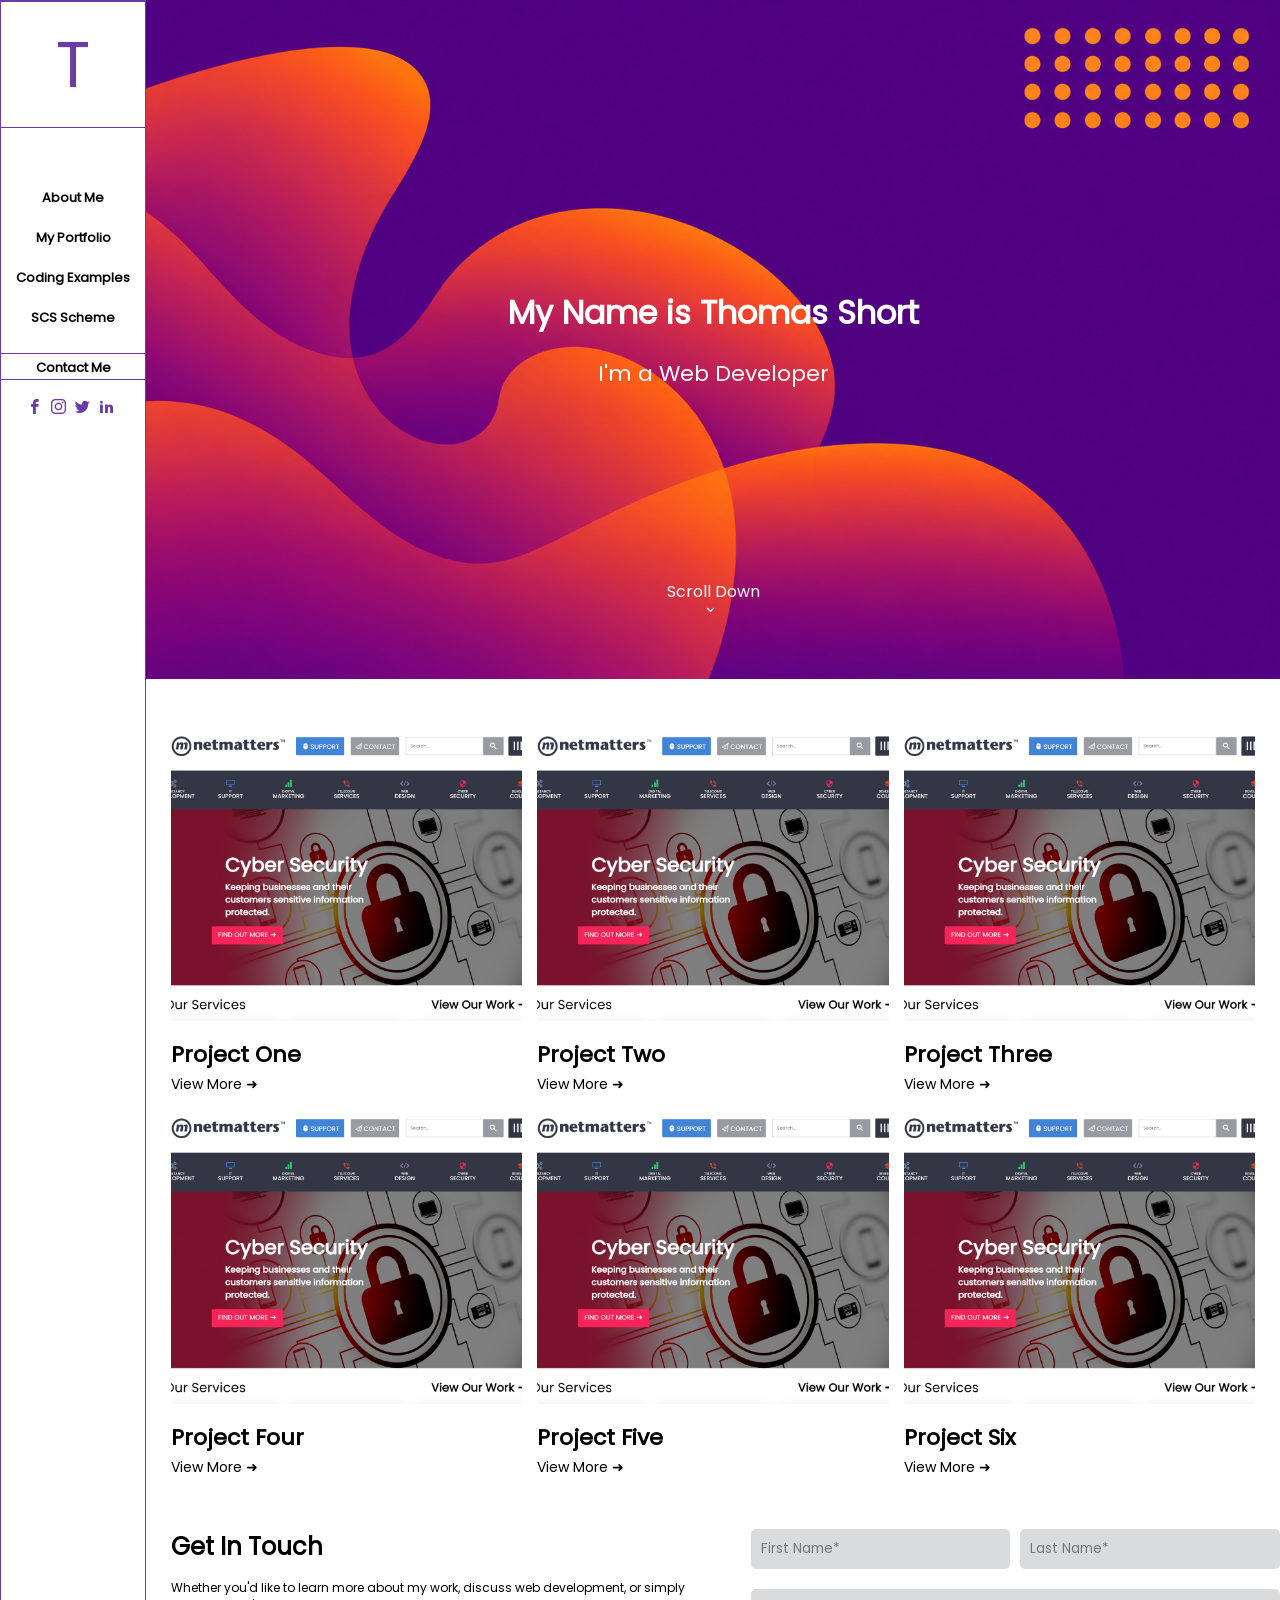
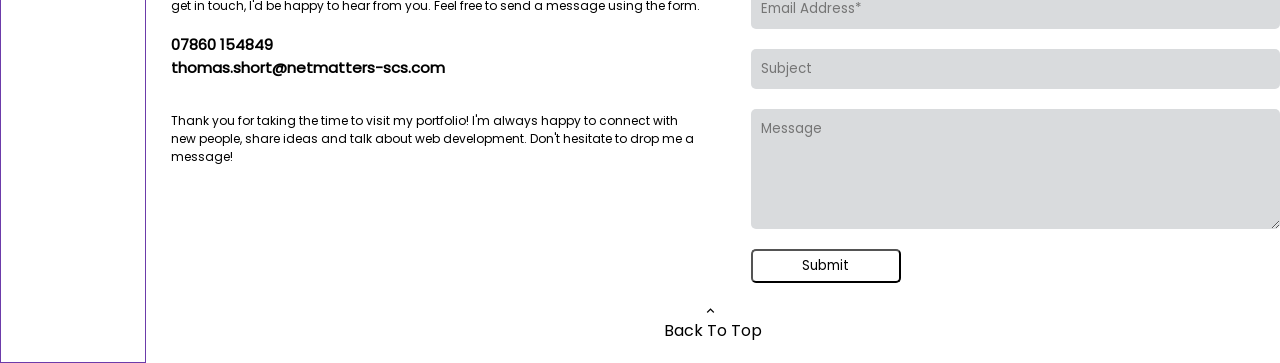
==== index.html @ 582653ce "Netmatters Portfolio Project (Finished) Final Result of my Portfolio Project" ====
<!DOCTYPE html>

<html>
    <head>
        <link rel="stylesheet" href="main.css"> <!-- SCROLL DOWN DOES NOT WORK ON OTHER PAGES ON ABT AND EXMPLEz-->
        <title>Personal Portfolio</title>
    </head>

    <body>

        <header id="top">
            <div class="container">

                <img id="hero-img" src="images/orange-purple-bckgrnd.png" alt="Orange and Purple Background Pattern">

                <div class="main-title-header">
                    <h1 id="title-h1" class="main-title">My Name is Thomas Short</h1>
                    <h3 id="title-h3" class="main-title">I'm a Web Developer</h3>
                </div>

                <div>
                    <a id="down-prompt" class="scroll-prompt" href="#portfolio">Scroll Down</a>
                </div>
            </div>
        </header>
        
        <!-- Sidebar Navigation Menu -->
        <div class="sidebar-nav">
            
            <a id="initials" href="index.html">T</a> <!-- Link to Home Page -->

            <!-- Main Navigation in Sidebar -->
            <div class="main-nav">
                <a class="nav-link" href="about.html">About Me</a>
                <a class="nav-link" href="#portfolio">My Portfolio</a>
                <a class="nav-link" href="examples.html">Coding Examples</a>
                <a class="nav-link" href="scheme.html">SCS Scheme</a>
            </div>

            <!-- Contact Section -->
            <div class="contact">
                <div class="contact-nav">
                    <a href="index.html#form">Contact Me</a>
                </div>

                <!-- Social Media Links -->
                <div class="socials">
                    <a id="icon-fb" class="social-link" href="#"></a>
                    <a id="icon-ig" class="social-link" href="#"></a>
                    <a id="icon-tw" class="social-link" href="#"></a>
                    <a id="icon-in" class="social-link" href="#"></a>
                </div>
            </div>
        </div>

        <!-- Main Content Area -->
        <div id="portfolio" class="main-content">

            <!-- Project Segments -->  <!-- Change Other Projects Images to Different ones once I Finish Other Projects (Temporarily Same Image) -->
            <div class="project1">

                <a class="projects" href="#">
                    <img class="project-image" src="images/project1-screenshot.png" alt="A Small Image Displaying A Website Layout">
                </a>

                <p class="project-title">Project One</p>
                <a class="project-view-link" href="#">View More &#10140;</a>
            </div>
            
            <div class="project2">

                <a class="projects" href="#">
                    <img class="project-image" src="images/project1-screenshot.png" alt="A Small Image Displaying A Website Layout">
                </a>

                <p class="project-title">Project Two</p>
                <a class="project-view-link" href="#">View More &#10140;</a>
            </div>

            <div class="project3">

                <a class="projects" href="#">
                    <img class="project-image" src="images/project1-screenshot.png" alt="A Small Image Displaying A Website Layout">
                </a>

                <p class="project-title">Project Three</p>
                <a class="project-view-link" href="#">View More &#10140;</a>
            </div>

            <div class="project4">

                <a class="projects" href="#">
                    <img class="project-image" src="images/project1-screenshot.png" alt="A Small Image Displaying A Website Layout">
                </a>

                <p class="project-title">Project Four</p>
                <a class="project-view-link" href="#">View More &#10140;</a>
            </div>

            <div class="project5">

                <a class="projects" href="#">
                    <img class="project-image" src="images/project1-screenshot.png" alt="A Small Image Displaying A Website Layout">
                </a>

                <p class="project-title">Project Five</p>
                <a class="project-view-link" href="#">View More &#10140;</a>
            </div>

            <div class="project6">

                <a class="projects" href="#">
                    <img class="project-image" src="images/project1-screenshot.png" alt="A Small Image Displaying A Website Layout">
                </a>

                <p class="project-title">Project Six</p>
                <a class="project-view-link" href="#">View More &#10140;</a>
            </div>
        </div>

        <!-- Contact Form and Information -->
        <form id="form" class="contact-form">

            <div class="contactF-left info">
                <h2>Get In Touch</h2>
                <p>Whether you'd like to learn more about my work, discuss web development, or simply get in touch, I'd be happy to hear from you. Feel free to send a message using the form.</p>
                <br>
                <h3 id="phone-number">07860 154849</h3>
                <h4>thomas.short@netmatters-scs.com</h4>
                <br>
                <p>Thank you for taking the time to visit my portfolio! I'm always happy to connect with new people, share ideas and talk about web development. Don't hesitate to drop me a message!</p>
            </div>
            
            <div class="contactF-right form">

                <div class="input-form">
                    <input id="first-name" class="form-input" type="text" placeholder="First Name*" required>

                    <input id="last-name" class="form-input" type="text" placeholder="Last Name*" required>

                    <input id="email" class="form-input" type="email" placeholder="Email Address*" required>

                    <input id="subject" class="form-input" type="text" placeholder="Subject">

                    <textarea id="message" class="form-input" placeholder="Message"></textarea>

                    <button id="submit-btn" type="submit">Submit</button>
                </div>
            </div>
        </form>
        <footer class="back-div">
            <a id="back-prompt" class="scroll-prompt-back" href="#top">Back To Top</a>
        </footer>
    </body>
</html>
---- main.css ----
header {
  grid-area: header;
}

.container {
  position: relative;
  width: 100%;
}

#hero-img {
  width: 100%;
  display: block;
}

.main-title-header {
  position: absolute;
  top: 50%;
  left: 50%;
  transform: translate(-50%, -50%);
  width: 100%;
  text-align: center;
  z-index: 2;
}

.main-title {
  font-weight: 600;
  font-size: 32px;
  color: #fff;
}

#title-h3 {
  font-weight: normal;
  font-size: 22px;
  padding-top: 20px;
}

.scroll-prompt {
  position: absolute;
  bottom: 75px;
  left: 50%;
  transform: translateX(-50%);
  text-align: center;
  color: #fff;
  z-index: 2;
}

#down-prompt::before {
  font-family: "icomoon";
  font-size: 15px;
  padding-right: 5px;
  content: "\e901";
  display: block;
  text-align: center;
  margin-bottom: -38px;
}

.sidebar-nav {
  display: inline-block;
  position: sticky;
  border: 1px solid #6c3baa;
  text-align: center;
  grid-area: sidebar;
  padding: 15px;
  max-width: -moz-fit-content;
  max-width: fit-content;
}

.main-nav {
  display: grid;
  grid-template-columns: 1fr;
  font-size: 13px;
}

.nav-link {
  padding: 10px 0;
  font-weight: 600;
  white-space: nowrap;
  color: #000;
}
.nav-link:hover {
  -webkit-text-decoration: underline #6c3baa;
          text-decoration: underline #6c3baa;
  text-underline-offset: 8px;
}

#initials {
  display: block;
  margin: -15px -15px 50px -15px;
  padding: 15px;
  font-size: 64px;
  border-block: 1px solid #6c3baa;
  color: #6c3baa;
}

.contact {
  margin-top: 15px;
}

.contact-nav {
  border-block: 1px solid #6c3baa;
  font-weight: 900;
  margin: 15px -15px;
}
.contact-nav a {
  color: #000;
  font-size: 13px;
}

.contact-form {
  grid-area: form;
  display: flex;
  flex-direction: row;
  align-items: flex-start;
  gap: 25px;
}
.contact-form h2 {
  font-size: 24px;
  margin-bottom: 15px;
}
.contact-form h4 {
  font-size: 15px;
  margin-bottom: 15px;
}
.contact-form #phone-number {
  font-size: 15px;
}

.contactF-left {
  display: flex;
  flex-direction: column;
  flex: 1;
  margin: 0 25px;
  font-size: 12px;
}

.contactF-right {
  flex: 1;
  min-width: 0;
}

.input-form {
  display: grid;
  width: 100%;
  max-width: 600px;
  min-width: 0;
  box-sizing: border-box;
  grid-template-columns: repeat(2, minmax(0, 1fr));
  grid-template-areas: "first last" "email email" "subject subject" "message message";
  gap: 10px;
}

.form-input {
  background-color: #d9dbdd;
  margin-bottom: 10px;
  padding: 10px;
  border-radius: 5px;
  border: none;
}

#first-name {
  grid-area: first;
}

#last-name {
  grid-area: last;
}

#email {
  grid-area: email;
}

#subject {
  grid-area: subject;
}

#message {
  grid-area: message;
  text-align: left;
  min-height: 100px;
}

#submit-btn {
  background-color: #fff;
  color: #000;
  padding: 5px;
  width: 150px;
  border-radius: 5px;
  cursor: pointer;
}

@font-face {
  font-family: "Poppins";
  font-style: normal;
  font-weight: 400;
  font-display: swap;
  src: url(fonts/Poppins/poppins-v15-latin-regular.woff2) format("woff2");
}
@font-face {
  font-family: "icomoon";
  font-style: normal;
  font-weight: 400;
  font-display: swap;
  src: url(../fonts/Icomoon/icomoon.ttf) format("truetype"), url(../fonts/Icomoon/icomoon.woff) format("woff");
}
* {
  font-family: "Poppins";
  margin: 0;
}

html {
  scroll-behavior: smooth;
}

body {
  display: grid;
  min-height: 100vh;
  grid-template-columns: 1fr;
  grid-template-rows: auto 1fr auto;
  grid-template-areas: "sidebar header" "sidebar main" "sidebar form" "sidebar footer";
}

.main-content {
  grid-area: main;
  display: grid;
  gap: 15px;
  grid-template-columns: repeat(3, 2fr);
  margin: 50px 25px;
}

.project-image {
  border-radius: 3px;
  width: 100%;
  aspect-ratio: 1.2/1;
  -o-object-fit: cover;
     object-fit: cover;
  position: relative;
  transition: filter 0.2s ease;
}
.project-image:hover {
  filter: brightness(0.75);
}
.project-image:active {
  filter: brightness(0.75);
}

.project-title {
  font-weight: 600;
  font-size: 22px;
  padding-top: 10px;
}

.project-view-link {
  font-size: 14px;
  padding-top: 5px;
  color: #000;
}

#title-h3 {
  font-weight: normal;
  font-size: 22px;
  padding-top: 20px;
}

a {
  text-decoration: none;
  color: #6c3baa;
}

#icon-fb::before {
  font-family: "icomoon";
  font-size: 15px;
  padding-right: 5px;
  content: "\ea90";
}

#icon-ig::before {
  font-family: "icomoon";
  font-size: 15px;
  padding-right: 5px;
  content: "\ea92";
}

#icon-tw::before {
  font-family: "icomoon";
  font-size: 15px;
  padding-right: 5px;
  content: "\ea96";
}

#icon-in::before {
  font-family: "icomoon";
  font-size: 15px;
  padding-right: 5px;
  content: "\eaca";
}

.back-div {
  display: flex;
  justify-content: center;
  align-items: center;
  width: 100%;
  padding: 20px 0;
}

.scroll-prompt-back {
  position: static;
  right: auto;
  transform: none;
  text-align: center;
  text-decoration: none;
  color: #000;
}

#back-prompt::before {
  font-family: "icomoon";
  font-size: 15px;
  padding-right: 5px;
  content: "\e900";
  display: block;
  text-align: center;
}/*# sourceMappingURL=main.css.map */
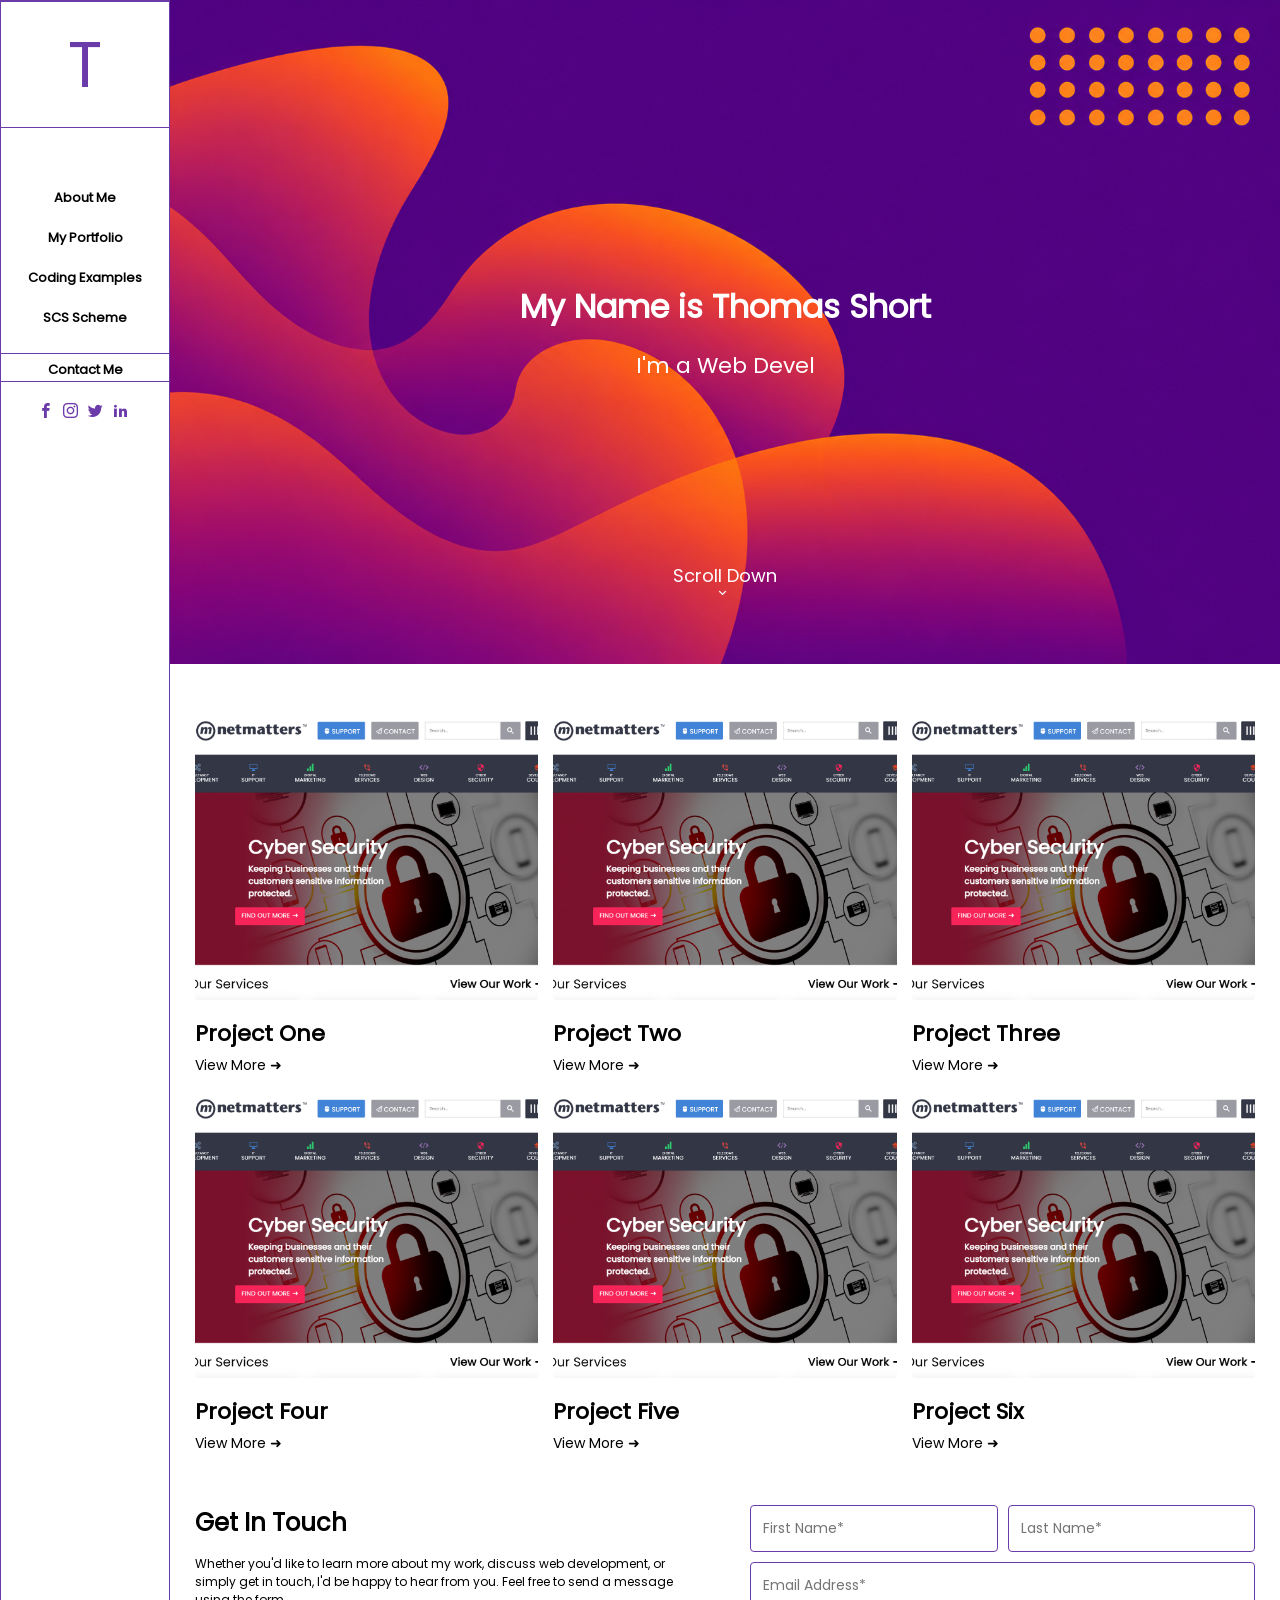
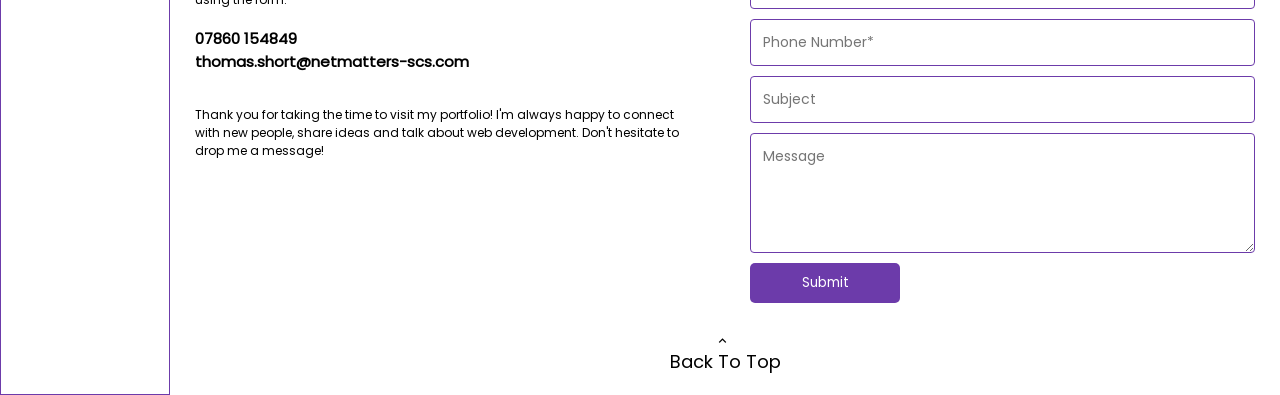
==== commit 9c798442: "Portfolio Updated with JavaScript Added the JavaScript according to the task and fixed other stuff." ====
--- a/index.html
+++ b/index.html
@@ -2,7 +2,8 @@
 
 <html>
     <head>
-        <link rel="stylesheet" href="main.css"> <!-- SCROLL DOWN DOES NOT WORK ON OTHER PAGES ON ABT AND EXMPLEz-->
+        <meta name="viewport" content="width=device-width, initial-scale=1.0">
+        <link rel="stylesheet" href="main.css">
         <title>Personal Portfolio</title>
     </head>
 
@@ -15,7 +16,7 @@
 
                 <div class="main-title-header">
                     <h1 id="title-h1" class="main-title">My Name is Thomas Short</h1>
-                    <h3 id="title-h3" class="main-title">I'm a Web Developer</h3>
+                    <h3 id="title-h3" class="main-title"></h3>
                 </div>
 
                 <div>
@@ -23,11 +24,14 @@
                 </div>
             </div>
         </header>
+
+        <!-- Mobile Menu Button -->
+        <button id="menu-toggle" class="menu-toggle" aria-label="Open navigation menu" aria-expanded="false">&#9776;</button>
         
         <!-- Sidebar Navigation Menu -->
-        <div class="sidebar-nav">
+        <div id="sidebar-nav" class="sidebar-nav">
             
-            <a id="initials" href="index.html">T</a> <!-- Link to Home Page -->
+            <a id="initials" href="index.html">T</a>
 
             <!-- Main Navigation in Sidebar -->
             <div class="main-nav">
@@ -119,7 +123,10 @@
         </div>
 
         <!-- Contact Form and Information -->
-        <form id="form" class="contact-form">
+        <form id="form" class="contact-form" action="https://formsubmit.co/thomas.short@netmatters-scs.com" method="POST" novalidate>
+
+            <input type="hidden" name="_subject" value="New Portfolio Contact Form Submission">
+            <input type="hidden" name="_captcha" value="true">
 
             <div class="contactF-left info">
                 <h2>Get In Touch</h2>
@@ -134,22 +141,28 @@
             <div class="contactF-right form">
 
                 <div class="input-form">
-                    <input id="first-name" class="form-input" type="text" placeholder="First Name*" required>
+                    <input id="first-name" class="form-input" name="first_name" type="text" placeholder="First Name*" required>
 
-                    <input id="last-name" class="form-input" type="text" placeholder="Last Name*" required>
+                    <input id="last-name" class="form-input" name="last_name" type="text" placeholder="Last Name*" required>
 
-                    <input id="email" class="form-input" type="email" placeholder="Email Address*" required>
+                    <input id="email" class="form-input" name="email" type="email" placeholder="Email Address*" required>
 
-                    <input id="subject" class="form-input" type="text" placeholder="Subject">
+                    <input id="phone" class="form-input" name="phone" type="tel" placeholder="Phone Number*" required>
 
-                    <textarea id="message" class="form-input" placeholder="Message"></textarea>
+                    <input id="subject" class="form-input" name="subject" type="text" placeholder="Subject">
+
+                    <textarea id="message" class="form-input" name="message" placeholder="Message"></textarea>
 
                     <button id="submit-btn" type="submit">Submit</button>
+
+                    <p id="form-feedback" role="status" aria-live="polite"></p>
                 </div>
             </div>
         </form>
         <footer class="back-div">
             <a id="back-prompt" class="scroll-prompt-back" href="#top">Back To Top</a>
         </footer>
+
+        <script src="script.js"></script>
     </body>
 </html>
--- a/main.css
+++ b/main.css
@@ -54,6 +54,44 @@
   margin-bottom: -38px;
 }
 
+@media screen and (max-width: 768px) {
+  .container {
+    position: relative;
+    width: 100%;
+  }
+  #hero-img {
+    width: 100%;
+    height: 350px;
+    -o-object-fit: cover;
+       object-fit: cover;
+    -o-object-position: center;
+       object-position: center;
+    display: block;
+  }
+  .main-title-header {
+    top: 48%;
+    left: 50%;
+    transform: translate(-50%, -50%);
+    width: calc(100% - 30px);
+    text-align: center;
+  }
+  .main-title {
+    font-size: clamp(24px, 7vw, 28px);
+    line-height: 1.2;
+    margin: 0;
+  }
+  #title-h3 {
+    font-size: 17px;
+    padding-top: 5px;
+    margin: 0;
+  }
+  .scroll-prompt {
+    bottom: 12px;
+    left: 50%;
+    transform: translateX(-50%);
+    font-size: 14px;
+  }
+}
 .sidebar-nav {
   display: inline-block;
   position: sticky;
@@ -106,6 +144,64 @@
   font-size: 13px;
 }
 
+.menu-toggle {
+  display: none;
+}
+
+@media screen and (max-width: 768px) {
+  .menu-toggle {
+    display: flex;
+    align-items: center;
+    justify-content: center;
+    position: fixed;
+    top: 5px;
+    left: 5px;
+    z-index: 1002;
+    width: 36px;
+    height: 36px;
+    background: #fff;
+    color: #6c3baa;
+    border: 1px solid #6c3baa;
+    border-radius: 0;
+    font-size: 20px;
+    padding: 0;
+    cursor: pointer;
+    box-shadow: none;
+  }
+  .sidebar-nav {
+    display: block;
+    position: fixed;
+    top: 0;
+    bottom: 0;
+    left: 0;
+    width: 250px;
+    height: auto;
+    min-height: 100vh;
+    min-height: 100dvh;
+    box-sizing: border-box;
+    overflow-y: auto;
+    overflow-x: hidden;
+    background: #fff;
+    z-index: 1000;
+    padding: 65px 15px 30px;
+    transform: translateX(-100%);
+    transition: transform 0.3s ease;
+    -webkit-overflow-scrolling: touch;
+  }
+  .sidebar-nav.active {
+    transform: translateX(0);
+  }
+}
+@media screen and (min-width: 769px) {
+  .sidebar-nav {
+    display: inline-block;
+    position: sticky;
+    top: 0;
+    width: 170px;
+    max-width: none;
+    box-sizing: border-box;
+  }
+}
 .contact-form {
   grid-area: form;
   display: flex;
@@ -136,6 +232,8 @@
 .contactF-right {
   flex: 1;
   min-width: 0;
+  padding-right: 25px;
+  box-sizing: border-box;
 }
 
 .input-form {
@@ -145,16 +243,8 @@
   min-width: 0;
   box-sizing: border-box;
   grid-template-columns: repeat(2, minmax(0, 1fr));
-  grid-template-areas: "first last" "email email" "subject subject" "message message";
+  grid-template-areas: "first last" "email email" "phone phone" "subject subject" "message message";
   gap: 10px;
-}
-
-.form-input {
-  background-color: #d9dbdd;
-  margin-bottom: 10px;
-  padding: 10px;
-  border-radius: 5px;
-  border: none;
 }
 
 #first-name {
@@ -169,14 +259,21 @@
   grid-area: email;
 }
 
+#phone {
+  grid-area: phone;
+}
+
 #subject {
   grid-area: subject;
 }
 
 #message {
   grid-area: message;
-  text-align: left;
-  min-height: 100px;
+}
+
+#form-feedback {
+  grid-column: 1/-1;
+  font-size: 14px;
 }
 
 #submit-btn {
@@ -188,6 +285,33 @@
   cursor: pointer;
 }
 
+.form-input {
+  width: 100%;
+  box-sizing: border-box;
+  padding: 12px;
+  border: 1px solid #6c3baa;
+  border-radius: 4px;
+  font-size: 14px;
+}
+
+textarea.form-input {
+  min-height: 120px;
+  resize: vertical;
+}
+
+#submit-btn {
+  background-color: #6c3baa;
+  color: #fff;
+  padding: 10px 20px;
+  width: 150px;
+  border: none;
+  border-radius: 5px;
+  cursor: pointer;
+}
+#submit-btn:hover {
+  opacity: 0.85;
+}
+
 @font-face {
   font-family: "Poppins";
   font-style: normal;
@@ -209,13 +333,14 @@
 
 html {
   scroll-behavior: smooth;
+  font-size: 18px;
 }
 
 body {
   display: grid;
   min-height: 100vh;
-  grid-template-columns: 1fr;
-  grid-template-rows: auto 1fr auto;
+  grid-template-columns: max-content minmax(0, 1fr);
+  grid-template-rows: auto 1fr auto auto;
   grid-template-areas: "sidebar header" "sidebar main" "sidebar form" "sidebar footer";
 }
 
@@ -259,6 +384,8 @@
   font-weight: normal;
   font-size: 22px;
   padding-top: 20px;
+  min-height: 30px;
+  line-height: 30px;
 }
 
 a {
@@ -318,4 +445,15 @@
   content: "\e900";
   display: block;
   text-align: center;
+}
+
+@media screen and (max-width: 768px) {
+  body {
+    grid-template-columns: minmax(0, 1fr);
+    grid-template-areas: "header" "main" "form" "footer";
+  }
+  .main-content {
+    grid-template-columns: repeat(2, minmax(0, 1fr));
+    margin: 30px 15px;
+  }
 }/*# sourceMappingURL=main.css.map */
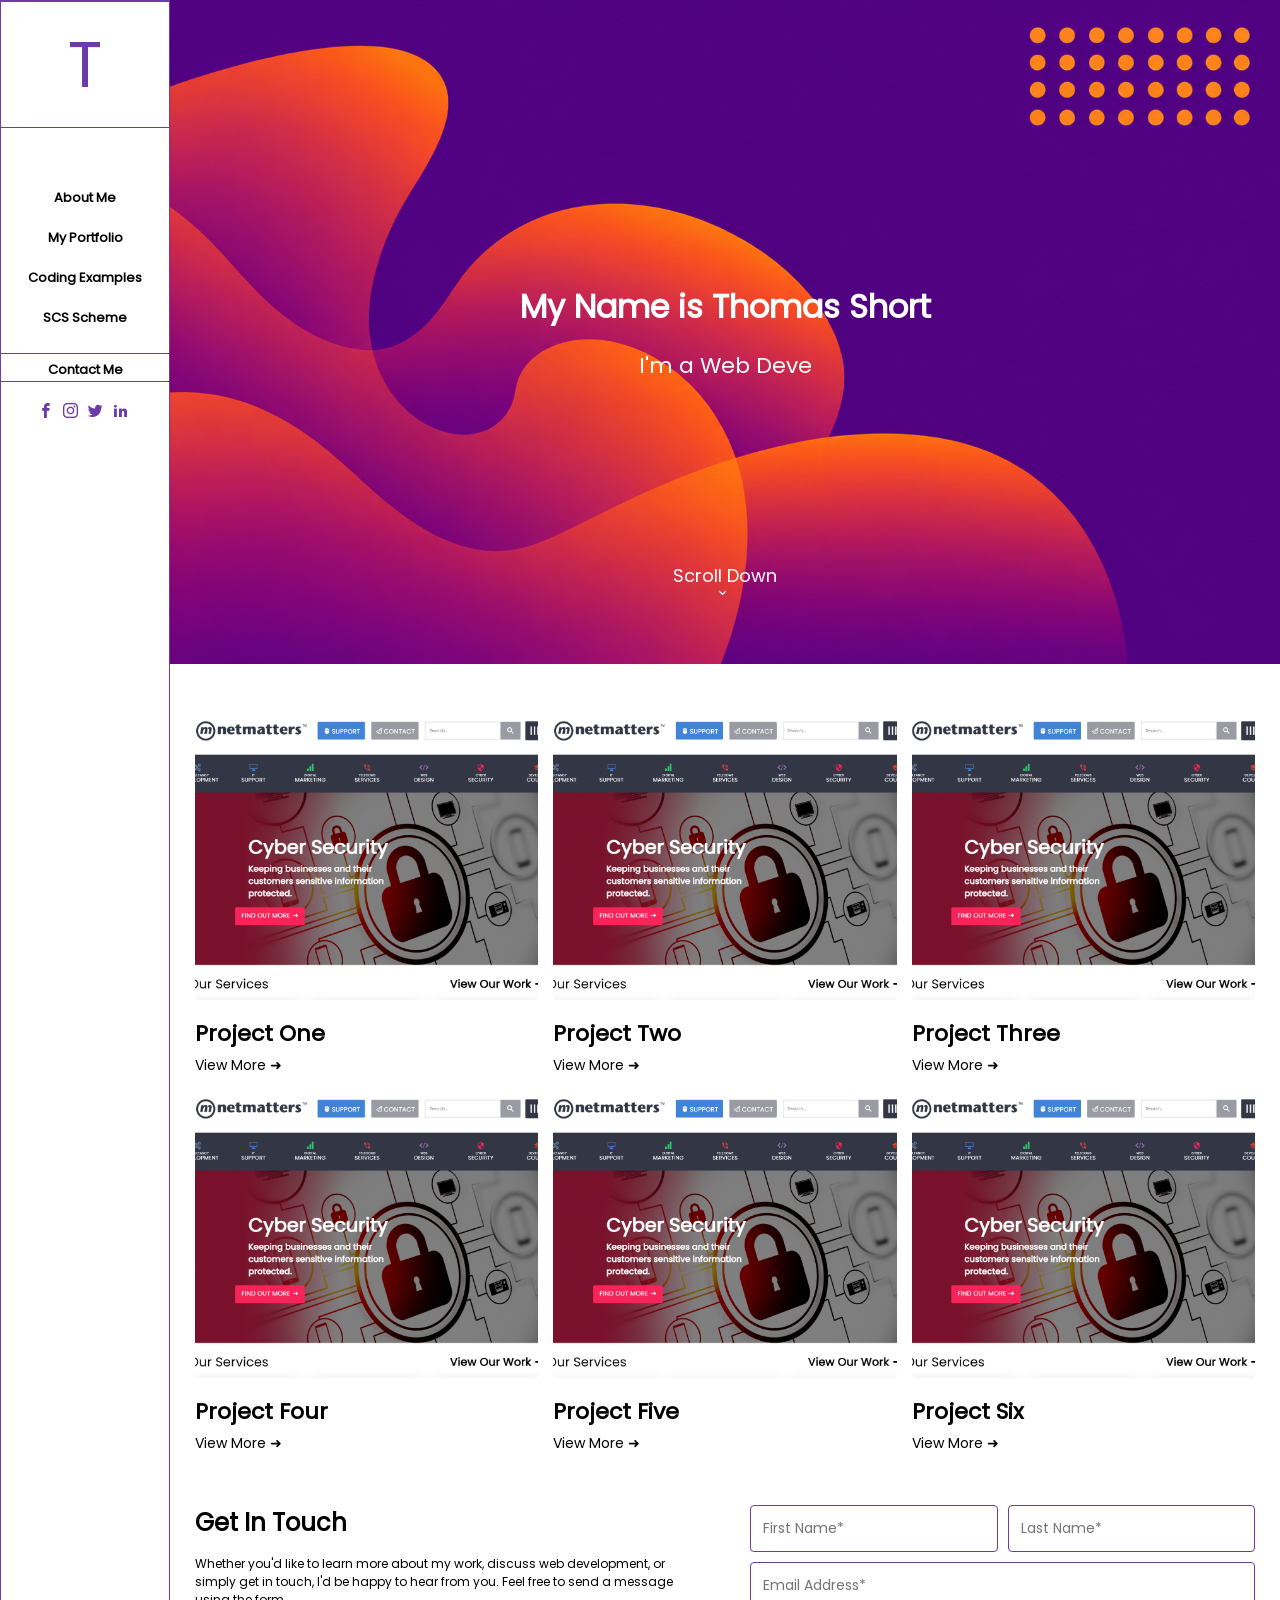
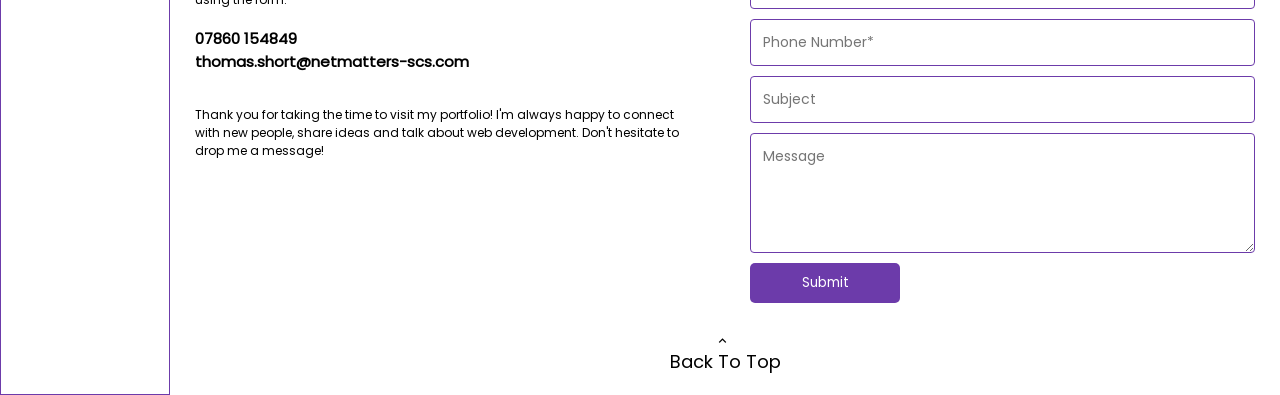
==== commit 59ef1b44: "Fixed" ====
--- a/index.html
+++ b/index.html
@@ -3,7 +3,7 @@
 <html>
     <head>
         <meta name="viewport" content="width=device-width, initial-scale=1.0">
-        <link rel="stylesheet" href="main.css">
+        <link rel="stylesheet" href="./main.css">
         <title>Personal Portfolio</title>
     </head>
 
